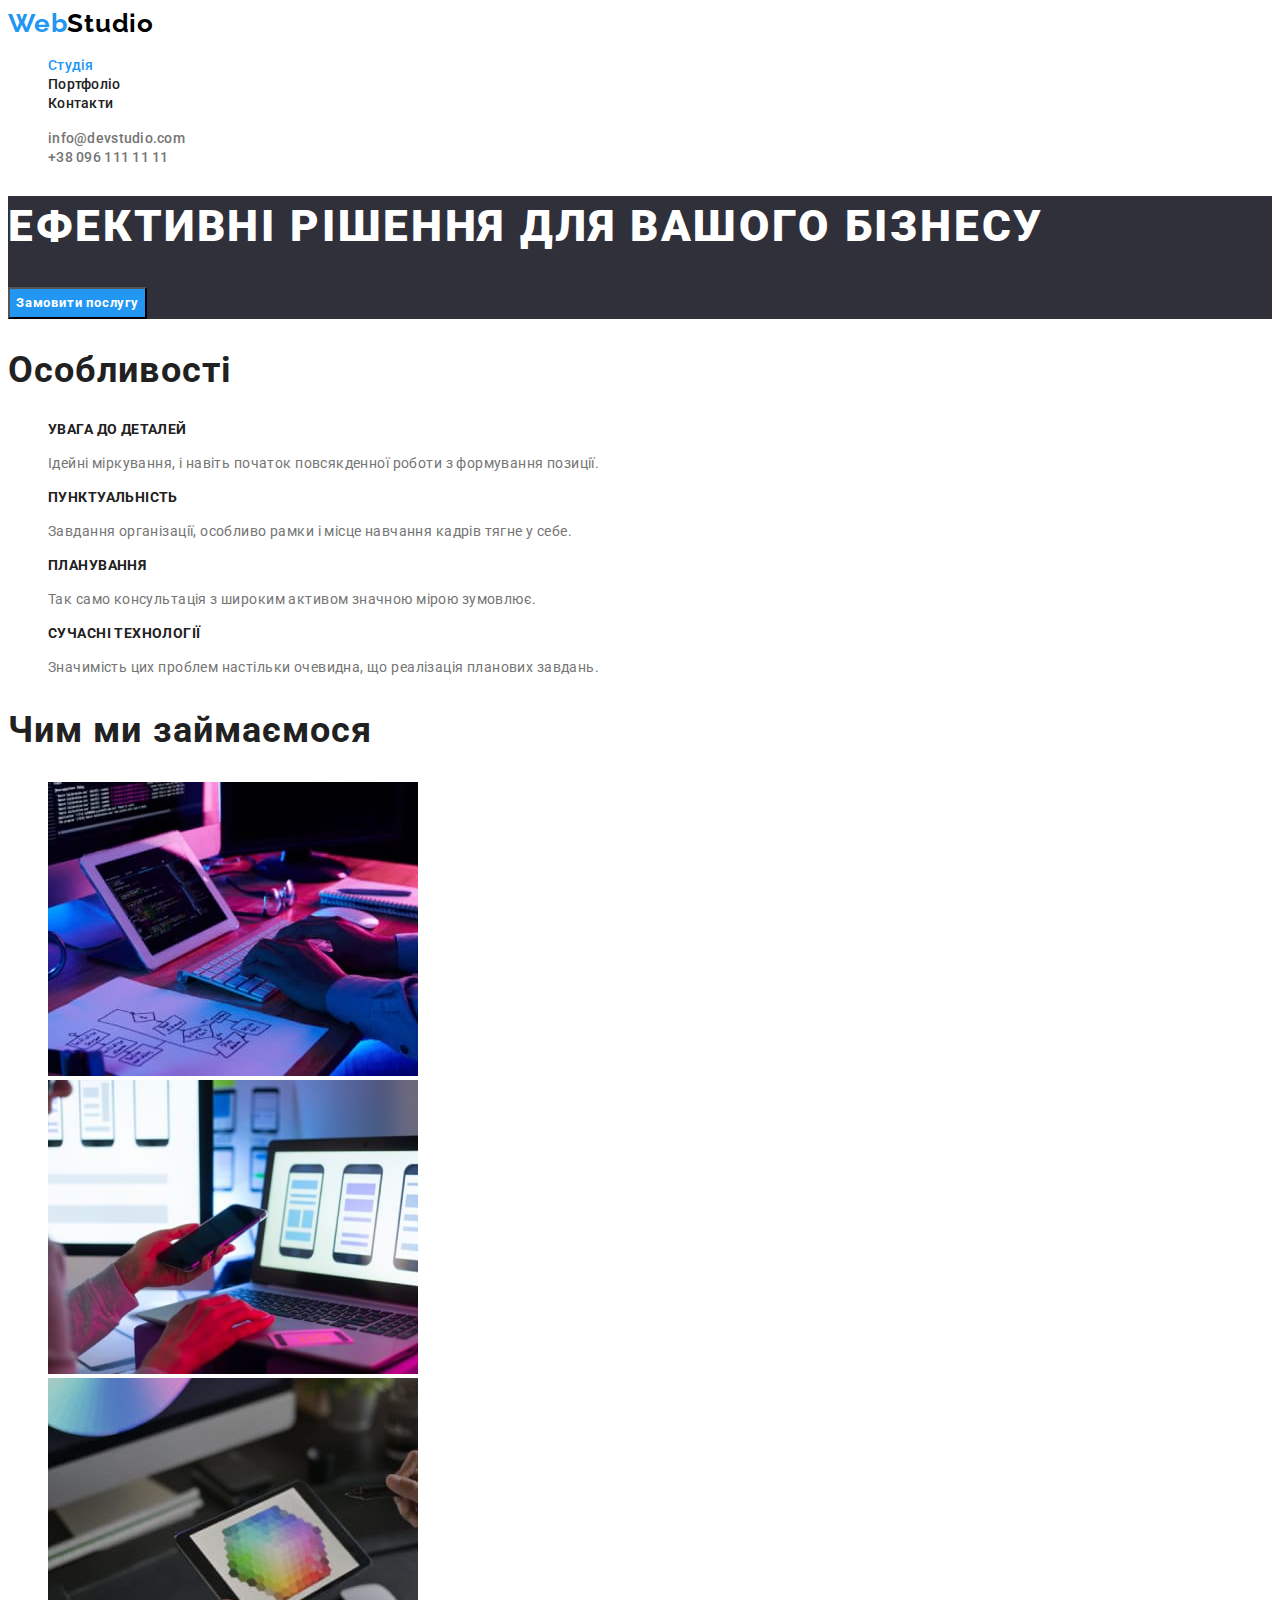
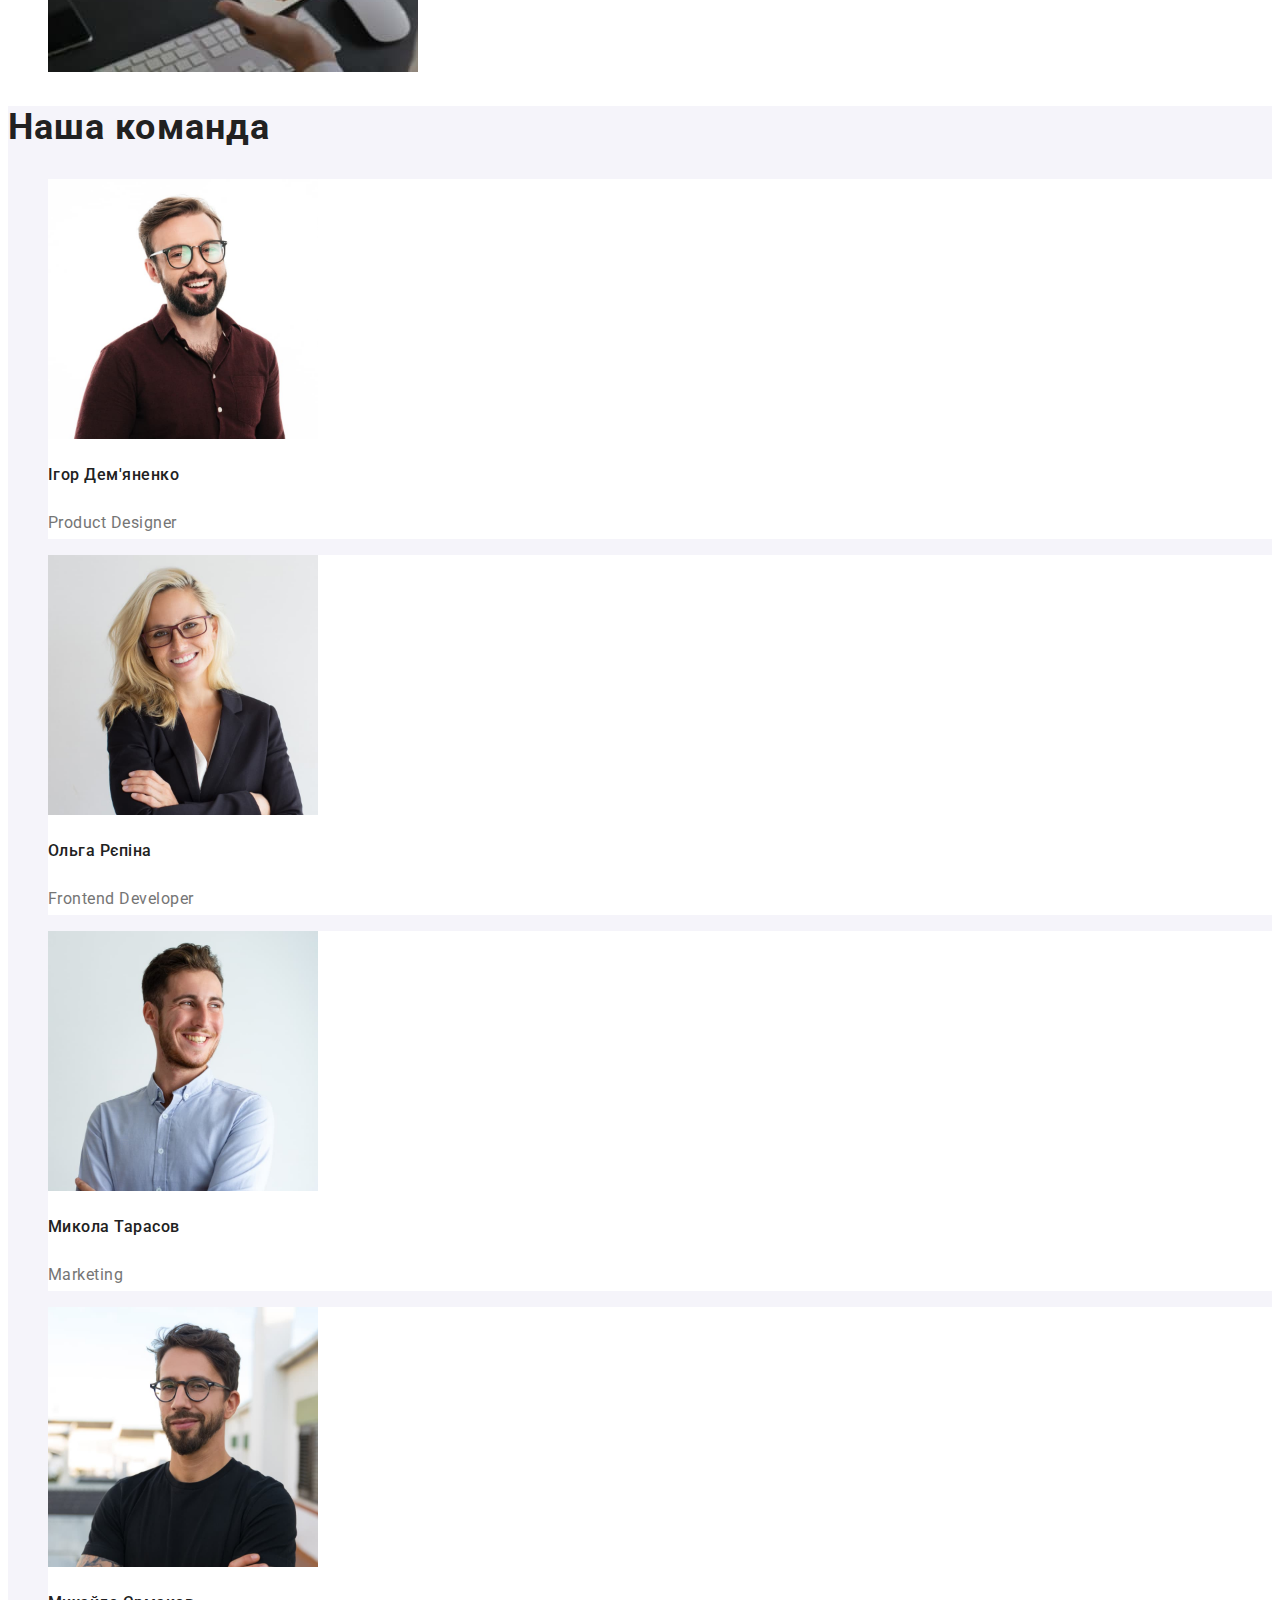
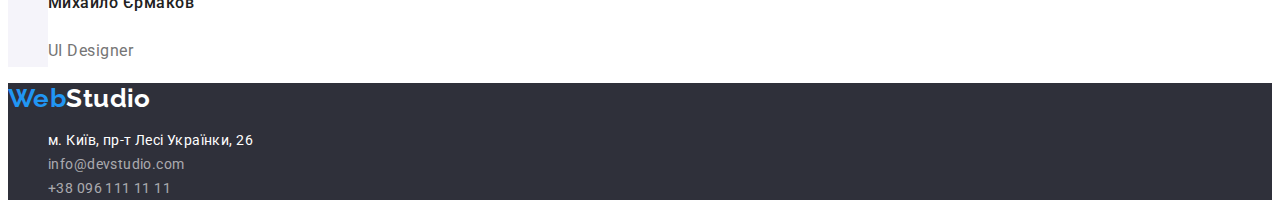
==== index.html @ 552418b2 "Initial commit" ====
<!DOCTYPE html>
<html lang="uk">
  <head>
    <meta charset="UTF-8" />
    <meta http-equiv="X-UA-Compatible" content="IE=edge" />
    <meta name="viewport" content="width=device-width, initial-scale=1.0" />
    <title>WebStudio</title>
    <link rel="stylesheet" href="./ccs/style.css" />
    <link rel="preconnect" href="https://fonts.googleapis.com" />
    <link rel="preconnect" href="https://fonts.gstatic.com" crossorigin />
    <link
      href="https://fonts.googleapis.com/css2?family=Raleway:wght@700&family=Roboto:wght@400;500;700;900&display=swap"
      rel="stylesheet"
    />
  </head>
  <body>
    <header>
      <!--Хедер-->
      <section>
        <a class="header-logo" href="./index.html"
          ><span class="logo">Web</span>Studio</a
        >
        <nav>
          <ul class="list">
            <li>
              <a class="header-nav-link current" href="./index.html">Студія</a>
            </li>
            <li>
              <a class="header-nav-link" href="./portfolio.html">Портфоліо</a>
            </li>
            <li><a class="header-nav-link" href="">Контакти</a></li>
          </ul>
        </nav>
        <ul class="list">
          <li>
            <a class="header-address" href="mailto:info@devstudio.com"
              >info@devstudio.com</a
            >
          </li>
          <li>
            <a class="header-address" href="tel:+380961111111"
              >+38 096 111 11 11</a
            >
          </li>
        </ul>
      </section>
    </header>
    <main>
      <!--Секція Герой-->
      <section class="hero">
        <h1 class="hero-title">Ефективні рішення для вашого бізнесу</h1>
        <button class="hero-button" type="button">Замовити послугу</button>
      </section>
      <!--Особливості-->
      <section>
        <h2 class="title-second">Особливості</h2>
        <ul class="list">
          <li>
            <h3 class="feature-title">УВАГА ДО ДЕТАЛЕЙ</h3>
            <p class="feature-disc">
              Ідейні міркування, і навіть початок повсякденної роботи з
              формування позиції.
            </p>
          </li>
          <li>
            <h3 class="feature-title">ПУНКТУАЛЬНІСТЬ</h3>
            <p class="feature-disc">
              Завдання організації, особливо рамки і місце навчання кадрів тягне
              у себе.
            </p>
          </li>
          <li>
            <h3 class="feature-title">ПЛАНУВАННЯ</h3>
            <p class="feature-disc">
              Так само консультація з широким активом значною мірою зумовлює.
            </p>
          </li>
          <li>
            <h3 class="feature-title">СУЧАСНІ ТЕХНОЛОГІЇ</h3>
            <p class="feature-disc">
              Значимість цих проблем настільки очевидна, що реалізація планових
              завдань.
            </p>
          </li>
        </ul>
      </section>
      <!--Чим ми займаємося-->
      <section>
        <h2 class="title-second">Чим ми займаємося</h2>
        <ul class="list">
          <li>
            <img src="./images/img-box-1.jpg" alt="Дизайн" width="370" />
          </li>
          <li>
            <img src="./images/img-box-2.jpg" alt="Створення" width="370" />
          </li>
          <li>
            <img src="./images/img-box-3.jpg" alt="Виробництво" width="370" />
          </li>
        </ul>
      </section>
      <!--Наша команда-->
      <section class="team">
        <h2 class="title-second">Наша команда</h2>
        <ul class="list">
          <li class="team-item">
            <img
              src="./images/team-1.jpg"
              alt="Фото Ігора Дем'яненка Продакшн Дизайнера"
              width="270"
            />
            <h3 class="team-item-title">Ігор Дем'яненко</h3>
            <p class="team-item-disc">Product Designer</p>
          </li>

          <li class="team-item">
            <img
              src="./images/team-2.jpg"
              alt="Фото Ольга Рєпіна Фронтенд Девелопер"
              width="270"
            />
            <h3 class="team-item-title">Ольга Рєпіна</h3>
            <p class="team-item-disc">Frontend Developer</p>
          </li>

          <li class="team-item">
            <img
              src="./images/team-3.jpg"
              alt="Фото Микола Тарасов Маркетинг"
              width="270"
            />
            <h3 class="team-item-title">Микола Тарасов</h3>
            <p class="team-item-disc">Marketing</p>
          </li>

          <li class="team-item">
            <img
              src="./images/team-4.jpg"
              alt="Фото Михайло Єрмаков Дизайнер"
              width="270"
            />
            <h3 class="team-item-title">Михайло Єрмаков</h3>
            <p class="team-item-disc">UI Designer</p>
          </li>
        </ul>
      </section>
    </main>

    <footer class="footer">
      <!--Контакти-->
      <a class="footer-logo" href="./index.html"
        ><span class="logo">Web</span>Studio</a
      >
      <address>
        <ul class="list">
          <li>
            <a
              class="footer-address"
              href="https://www.google.com.ua/maps/place"
              target="_blank"
              rel="noopener noreferrer"
            >
              м. Київ, пр-т Лесі Українки, 26</a
            >
          </li>
          <li>
            <a class="footer-link" href="mailto:info@devstudio.com"
              >info@devstudio.com</a
            >
          </li>
          <li>
            <a class="footer-link" href="tel:+380961111111"
              >+38 096 111 11 11</a
            >
          </li>
        </ul>
      </address>
    </footer>
  </body>
</html>
---- ccs/style.css ----
/* основний білий background: #FFF;
основний чорний background: #2F303A;
вторинний білий background: #F5F4FA; 
акцент фону background: #2196F3;
головний color: #757575;
вторинний color: #212121;
акцент color: #2196F3;
Лого #000000,#2196F3

/* футер #FFF,#FFFFFF99 */
/* стандартні властивості від браузера font-size: 16px;
  font-weight: 400; */

:root {
  --prime-color: #757575;
  --second-color: #212121;
  --accent-color: #2196f3;
  --logo-blackcolor: #000000;
  --logo-whitecolor: #fff;
  --footer-link-color: #fff9;
  --prime-white-background: #fff;
  --second-white-background: #f5f4fa;
  --black-background: #2f303a;
  --accent-background: #2196f3;
}

body {
  background-color: var(--prime-white-background);
  color: var(--prime-color);
  font-family: "Roboto", sans-serif;
}

.list {
  list-style-type: none;
}
/* Хедер */
.header-logo {
  text-decoration: none;
  color: var(--logo-blackcolor);
  font-family: "Raleway", sans-serif;
  font-size: 26px;
  font-weight: 700;
  line-height: 1.2;
  letter-spacing: 0.03em;
}
/*  частина лого WEB */
.logo {
  color: var(--accent-color);
}

.header-nav-link {
  color: var(--second-color);
  text-decoration: none;
  font-size: 14px;
  font-weight: 500;
  line-height: 1.2;
  letter-spacing: 0.02em;
}
.header-nav-link.current {
  color: var(--accent-color);
}
.header-address {
  color: var(--prime-color);
  text-decoration: none;
  font-size: 14px;
  font-weight: 500;
  line-height: 1.2;
  letter-spacing: 0.02em;
}
/* Головна сторинка */
/* Герой */
.hero {
  color: var(--logo-whitecolor);
  background-color: var(--black-background);
}
.hero-title {
  font-size: 44px;
  font-weight: 900;
  line-height: 1.4;
  letter-spacing: 0.06em;
  text-transform: uppercase;
}

.hero-button {
  background-color: var(--accent-background);
  color: inherit;
  cursor: pointer;
  font-family: inherit;
  font-weight: 700;
  line-height: 2;
  letter-spacing: 0.06em;
}
/*  Особливості */
.feature-title {
  color: var(--second-color);
  font-size: 14px;
  font-weight: 700;
  line-height: 1.14;
  letter-spacing: 0.03em;
}
.feature-disc {
  font-size: 14px;
  line-height: 1.7;
  letter-spacing: 0.03em;
}
.title-second {
  color: var(--second-color);
  font-size: 36px;
  font-weight: 700;
  line-height: 1.2;
  letter-spacing: 0.03em;
}
/* Команда */
.team {
  background-color: var(--second-white-background);
}
.team-item {
  background-color: var(--prime-white-background);
}
.team-item-title {
  color: var(--second-color);
  font-size: 16px;
  font-weight: 500;
  line-height: 2;
  letter-spacing: 0.03em;
}
.team-item-disc {
  font-size: 16px;
  line-height: 2;
  letter-spacing: 0.03em;
}
/* Сторинка Портфоліо */
.button {
  background-color: var(--second-white-background);
  color: var(--second-color);
  cursor: pointer;
  font-family: inherit;
  font-weight: 500;
  line-height: 1.6;
  letter-spacing: 0.03em;
}

.button:hover,
.button:focus {
  background-color: var(--accent-background);
  color: var(--logo-whitecolor);
}
.portfolio-link {
  text-decoration: none;
}
.portfolio-title {
  color: var(--second-color);
  font-size: 18px;
  font-weight: 700;
  line-height: 2;
  letter-spacing: 0.06em;
}
.portfolio-disc {
  color: var(--prime-color);
  font-size: 16px;
  line-height: 2;
  letter-spacing: 0.03em;
}
/* Футер */
.footer {
  background-color: var(--black-background);
  font-size: 14px;
  line-height: 1.7;
  letter-spacing: 0.03em;
}
.footer-logo {
  text-decoration: none;
  color: var(--logo-whitecolor);
  font-family: "Raleway", sans-serif;
  font-size: 26px;
  font-weight: 700;
  line-height: 1.2;
}
.footer-address {
  text-decoration: none;
  color: var(--logo-whitecolor);
  font-style: normal;
}

.footer-link {
  color: var(--footer-link-color);
  text-decoration: none;
  font-style: normal;
}
.footer-link:hover,
.footer-link:focus,
.footer-address:hover,
.footer-address:focus,
.header-nav-link:hover,
.header-nav-link:focus,
.header-address:hover,
.header-address:focus {
  color: var(--accent-color);
}
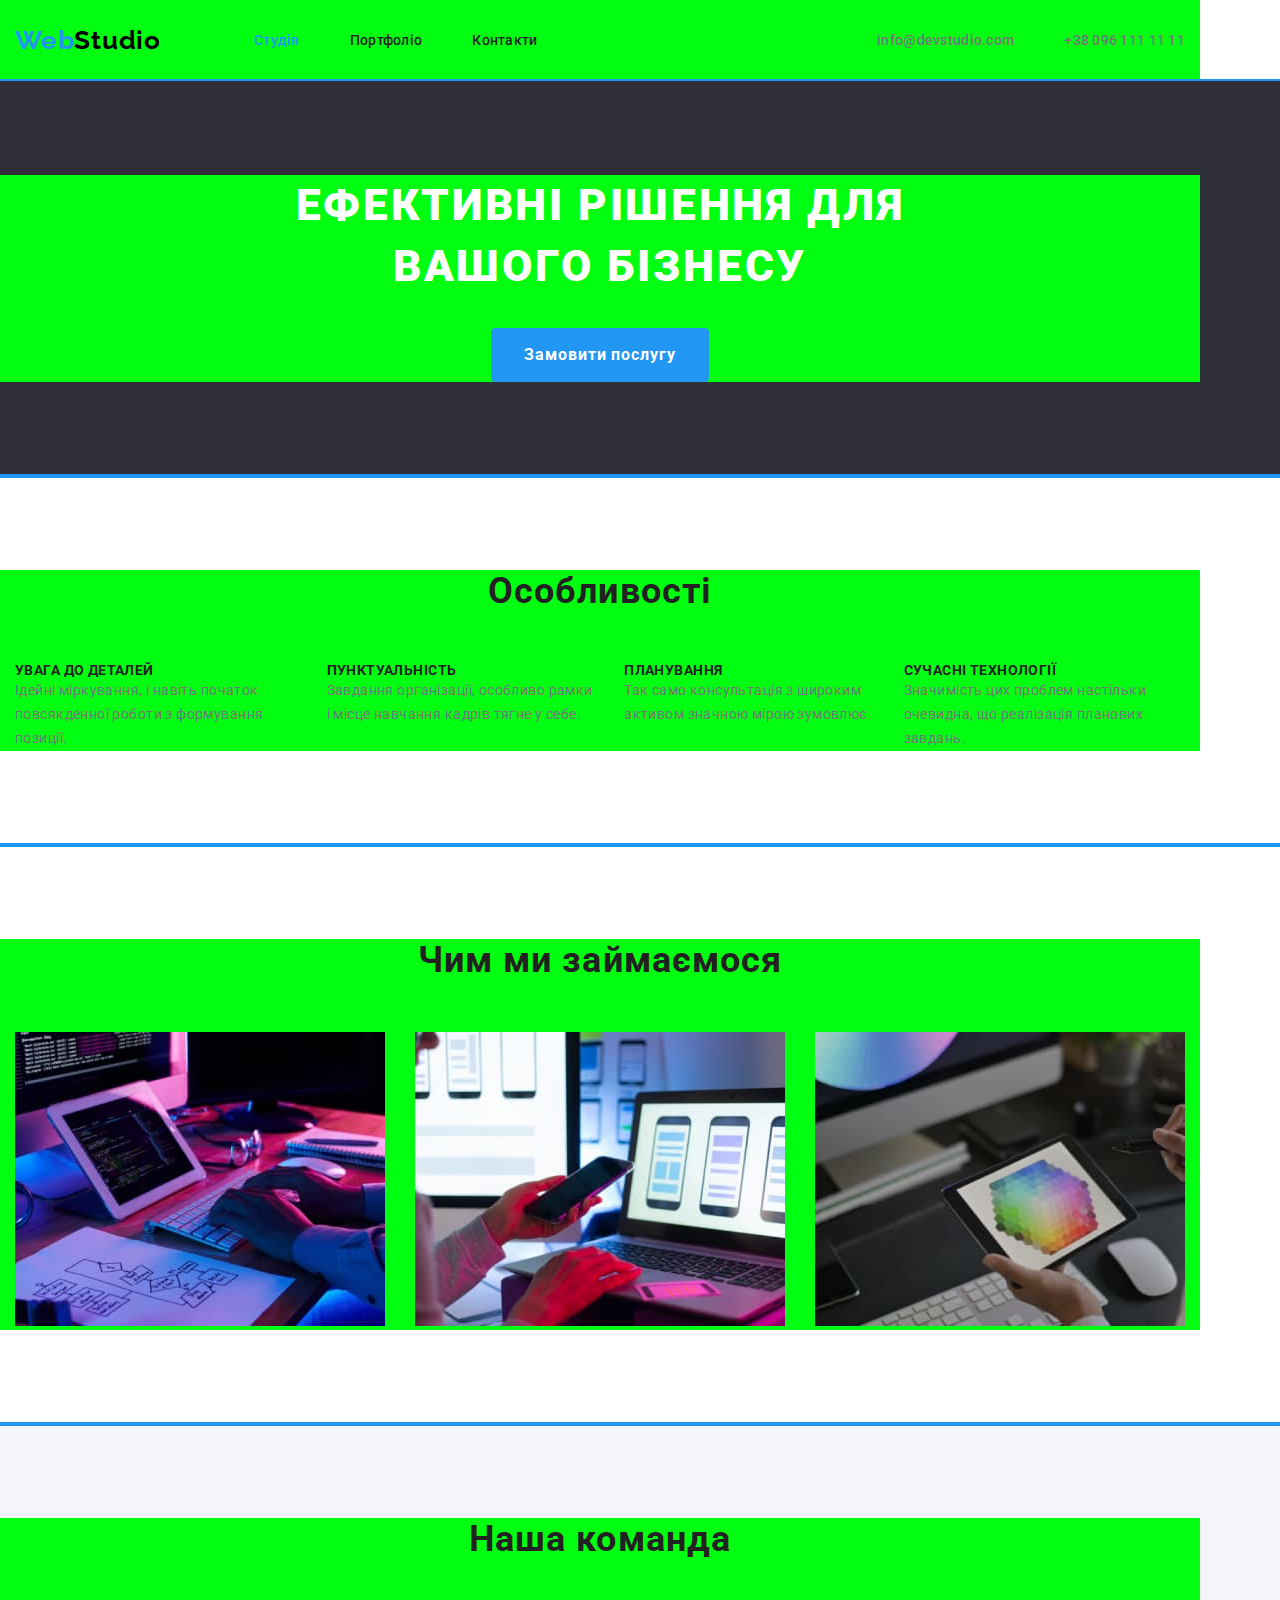
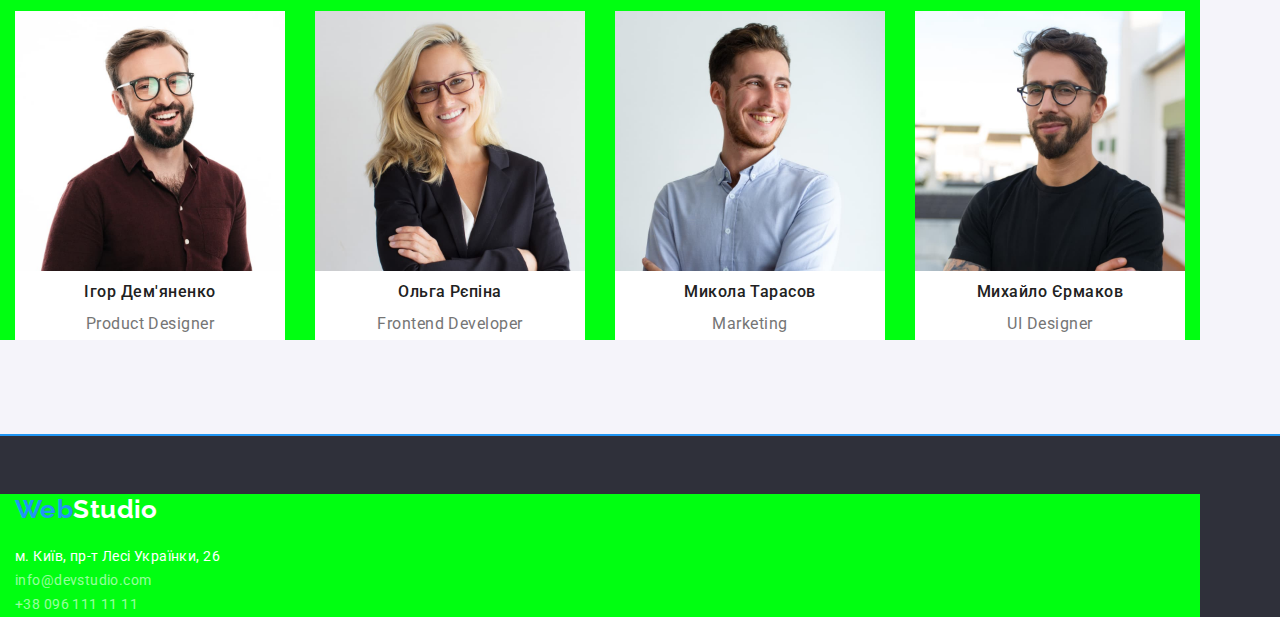
==== commit 3ca8c889: "uppdate css&index flex-box" ====
--- a/index.html
+++ b/index.html
@@ -5,176 +5,197 @@
     <meta http-equiv="X-UA-Compatible" content="IE=edge" />
     <meta name="viewport" content="width=device-width, initial-scale=1.0" />
     <title>WebStudio</title>
-    <link rel="stylesheet" href="./ccs/style.css" />
     <link rel="preconnect" href="https://fonts.googleapis.com" />
     <link rel="preconnect" href="https://fonts.gstatic.com" crossorigin />
     <link
       href="https://fonts.googleapis.com/css2?family=Raleway:wght@700&family=Roboto:wght@400;500;700;900&display=swap"
       rel="stylesheet"
     />
+    <link
+      rel="stylesheet"
+      href="https://cdnjs.cloudflare.com/ajax/libs/modern-normalize/2.0.0/modern-normalize.min.css"
+    />
+    <link rel="stylesheet" href="./ccs/style.css" />
   </head>
   <body>
     <header>
       <!--Хедер-->
-      <section>
+      <!-- <section class="section"> -->
+      <div class="container main-header">
         <a class="header-logo" href="./index.html"
           ><span class="logo">Web</span>Studio</a
         >
-        <nav>
-          <ul class="list">
-            <li>
+        <nav class="site-nav">
+          <ul class="header-nav list">
+            <li class="header-nav-item">
               <a class="header-nav-link current" href="./index.html">Студія</a>
             </li>
-            <li>
+            <li class="header-nav-item">
               <a class="header-nav-link" href="./portfolio.html">Портфоліо</a>
             </li>
-            <li><a class="header-nav-link" href="">Контакти</a></li>
+            <li class="header-na-item">
+              <a class="header-nav-link" href="">Контакти</a>
+            </li>
           </ul>
         </nav>
-        <ul class="list">
-          <li>
-            <a class="header-address" href="mailto:info@devstudio.com"
+
+        <ul class="header-address list">
+          <li class="header-address-item">
+            <a class="header-address-link" href="mailto:info@devstudio.com"
               >info@devstudio.com</a
             >
           </li>
-          <li>
-            <a class="header-address" href="tel:+380961111111"
+          <li class="header-address-item">
+            <a class="header-address-link" href="tel:+380961111111"
               >+38 096 111 11 11</a
             >
           </li>
         </ul>
-      </section>
+      </div>
+      <!-- </section> -->
     </header>
     <main>
       <!--Секція Герой-->
-      <section class="hero">
-        <h1 class="hero-title">Ефективні рішення для вашого бізнесу</h1>
-        <button class="hero-button" type="button">Замовити послугу</button>
+      <section class="section hero">
+        <div class="container">
+          <h1 class="hero-title">Ефективні рішення для вашого бізнесу</h1>
+          <button class="hero-button" type="button">Замовити послугу</button>
+        </div>
       </section>
       <!--Особливості-->
-      <section>
-        <h2 class="title-second">Особливості</h2>
-        <ul class="list">
-          <li>
-            <h3 class="feature-title">УВАГА ДО ДЕТАЛЕЙ</h3>
-            <p class="feature-disc">
-              Ідейні міркування, і навіть початок повсякденної роботи з
-              формування позиції.
-            </p>
-          </li>
-          <li>
-            <h3 class="feature-title">ПУНКТУАЛЬНІСТЬ</h3>
-            <p class="feature-disc">
-              Завдання організації, особливо рамки і місце навчання кадрів тягне
-              у себе.
-            </p>
-          </li>
-          <li>
-            <h3 class="feature-title">ПЛАНУВАННЯ</h3>
-            <p class="feature-disc">
-              Так само консультація з широким активом значною мірою зумовлює.
-            </p>
-          </li>
-          <li>
-            <h3 class="feature-title">СУЧАСНІ ТЕХНОЛОГІЇ</h3>
-            <p class="feature-disc">
-              Значимість цих проблем настільки очевидна, що реалізація планових
-              завдань.
-            </p>
-          </li>
-        </ul>
+      <section class="section">
+        <div class="container">
+          <h2 class="title-second">Особливості</h2>
+          <ul class="feature list">
+            <li class="feature-item">
+              <h3 class="feature-title">УВАГА ДО ДЕТАЛЕЙ</h3>
+              <p class="feature-disc">
+                Ідейні міркування, і навіть початок повсякденної роботи з
+                формування позиції.
+              </p>
+            </li>
+            <li class="feature-item">
+              <h3 class="feature-title">ПУНКТУАЛЬНІСТЬ</h3>
+              <p class="feature-disc">
+                Завдання організації, особливо рамки і місце навчання кадрів
+                тягне у себе.
+              </p>
+            </li>
+            <li class="feature-item">
+              <h3 class="feature-title">ПЛАНУВАННЯ</h3>
+              <p class="feature-disc">
+                Так само консультація з широким активом значною мірою зумовлює.
+              </p>
+            </li>
+            <li class="feature-item">
+              <h3 class="feature-title">СУЧАСНІ ТЕХНОЛОГІЇ</h3>
+              <p class="feature-disc">
+                Значимість цих проблем настільки очевидна, що реалізація
+                планових завдань.
+              </p>
+            </li>
+          </ul>
+        </div>
       </section>
       <!--Чим ми займаємося-->
-      <section>
-        <h2 class="title-second">Чим ми займаємося</h2>
-        <ul class="list">
-          <li>
-            <img src="./images/img-box-1.jpg" alt="Дизайн" width="370" />
-          </li>
-          <li>
-            <img src="./images/img-box-2.jpg" alt="Створення" width="370" />
-          </li>
-          <li>
-            <img src="./images/img-box-3.jpg" alt="Виробництво" width="370" />
-          </li>
-        </ul>
+      <section class="section">
+        <div class="container">
+          <h2 class="title-second">Чим ми займаємося</h2>
+          <ul class="directions list">
+            <li class="directions-item">
+              <img src="./images/img-box-1.jpg" alt="Дизайн" width="370" />
+            </li>
+            <li class="directions-item">
+              <img src="./images/img-box-2.jpg" alt="Створення" width="370" />
+            </li>
+            <li class="directions-item">
+              <img src="./images/img-box-3.jpg" alt="Виробництво" width="370" />
+            </li>
+          </ul>
+        </div>
       </section>
       <!--Наша команда-->
-      <section class="team">
-        <h2 class="title-second">Наша команда</h2>
-        <ul class="list">
-          <li class="team-item">
-            <img
-              src="./images/team-1.jpg"
-              alt="Фото Ігора Дем'яненка Продакшн Дизайнера"
-              width="270"
-            />
-            <h3 class="team-item-title">Ігор Дем'яненко</h3>
-            <p class="team-item-disc">Product Designer</p>
-          </li>
-
-          <li class="team-item">
-            <img
-              src="./images/team-2.jpg"
-              alt="Фото Ольга Рєпіна Фронтенд Девелопер"
-              width="270"
-            />
-            <h3 class="team-item-title">Ольга Рєпіна</h3>
-            <p class="team-item-disc">Frontend Developer</p>
-          </li>
-
-          <li class="team-item">
-            <img
-              src="./images/team-3.jpg"
-              alt="Фото Микола Тарасов Маркетинг"
-              width="270"
-            />
-            <h3 class="team-item-title">Микола Тарасов</h3>
-            <p class="team-item-disc">Marketing</p>
-          </li>
-
-          <li class="team-item">
-            <img
-              src="./images/team-4.jpg"
-              alt="Фото Михайло Єрмаков Дизайнер"
-              width="270"
-            />
-            <h3 class="team-item-title">Михайло Єрмаков</h3>
-            <p class="team-item-disc">UI Designer</p>
-          </li>
-        </ul>
+      <section class="section team">
+        <div class="container">
+          <h2 class="title-second">Наша команда</h2>
+          <ul class="team list">
+            <li class="team-item">
+              <img
+                src="./images/team-1.jpg"
+                alt="Фото Ігора Дем'яненка Продакшн Дизайнера"
+                width="270"
+              />
+              <h3 class="team-item-title">Ігор Дем'яненко</h3>
+              <p class="team-item-disc">Product Designer</p>
+            </li>
+
+            <li class="team-item">
+              <img
+                src="./images/team-2.jpg"
+                alt="Фото Ольга Рєпіна Фронтенд Девелопер"
+                width="270"
+              />
+              <h3 class="team-item-title">Ольга Рєпіна</h3>
+              <p class="team-item-disc">Frontend Developer</p>
+            </li>
+
+            <li class="team-item">
+              <img
+                src="./images/team-3.jpg"
+                alt="Фото Микола Тарасов Маркетинг"
+                width="270"
+              />
+              <h3 class="team-item-title">Микола Тарасов</h3>
+              <p class="team-item-disc">Marketing</p>
+            </li>
+
+            <li class="team-item">
+              <img
+                src="./images/team-4.jpg"
+                alt="Фото Михайло Єрмаков Дизайнер"
+                width="270"
+              />
+              <h3 class="team-item-title">Михайло Єрмаков</h3>
+              <p class="team-item-disc">UI Designer</p>
+            </li>
+          </ul>
+        </div>
       </section>
     </main>
 
     <footer class="footer">
       <!--Контакти-->
-      <a class="footer-logo" href="./index.html"
-        ><span class="logo">Web</span>Studio</a
-      >
-      <address>
-        <ul class="list">
-          <li>
-            <a
-              class="footer-address"
-              href="https://www.google.com.ua/maps/place"
-              target="_blank"
-              rel="noopener noreferrer"
-            >
-              м. Київ, пр-т Лесі Українки, 26</a
-            >
-          </li>
-          <li>
-            <a class="footer-link" href="mailto:info@devstudio.com"
-              >info@devstudio.com</a
-            >
-          </li>
-          <li>
-            <a class="footer-link" href="tel:+380961111111"
-              >+38 096 111 11 11</a
-            >
-          </li>
-        </ul>
-      </address>
+      <!-- <section class="section"> -->
+      <div class="container">
+        <a class="footer-logo" href="./index.html"
+          ><span class="logo">Web</span>Studio</a
+        >
+        <address>
+          <ul class="footer-all list">
+            <li>
+              <a
+                class="footer-address"
+                href="https://www.google.com.ua/maps/place"
+                target="_blank"
+                rel="noopener noreferrer"
+              >
+                м. Київ, пр-т Лесі Українки, 26</a
+              >
+            </li>
+            <li>
+              <a class="footer-link" href="mailto:info@devstudio.com"
+                >info@devstudio.com</a
+              >
+            </li>
+            <li>
+              <a class="footer-link" href="tel:+380961111111"
+                >+38 096 111 11 11</a
+              >
+            </li>
+          </ul>
+        </address>
+      </div>
+      <!-- </section> -->
     </footer>
   </body>
 </html>
--- a/ccs/style.css
+++ b/ccs/style.css
@@ -1,16 +1,3 @@
-/* основний білий background: #FFF;
-основний чорний background: #2F303A;
-вторинний білий background: #F5F4FA; 
-акцент фону background: #2196F3;
-головний color: #757575;
-вторинний color: #212121;
-акцент color: #2196F3;
-Лого #000000,#2196F3
-
-/* футер #FFF,#FFFFFF99 */
-/* стандартні властивості від браузера font-size: 16px;
-  font-weight: 400; */
-
 :root {
   --prime-color: #757575;
   --second-color: #212121;
@@ -33,7 +20,43 @@
 .list {
   list-style-type: none;
 }
+h1,
+h2,
+h3,
+h4,
+h5,
+h6,
+ul,
+li,
+p {
+  margin-top: 0;
+  margin-bottom: 0;
+  margin-left: 0;
+  margin-right: 0;
+  padding: 0;
+}
+
+.container {
+  width: 1200px;
+  padding-left: 15px;
+  padding-right: 15px;
+  background-color: rgb(0, 255, 17);
+}
+.section {
+  padding-top: 94px;
+  padding-bottom: 94px;
+
+  outline: 2px solid #2196f3;
+}
+
 /* Хедер */
+.main-header {
+  display: flex;
+  align-items: center;
+}
+.header {
+  display: flex;
+}
 .header-logo {
   text-decoration: none;
   color: var(--logo-blackcolor);
@@ -48,8 +71,22 @@
   color: var(--accent-color);
 }
 
+.site-nav {
+  margin-left: 93px;
+}
+.header-nav {
+  display: flex;
+}
+.header-nav-item:not(:last-child) {
+  margin-right: 50px;
+}
 .header-nav-link {
-  color: var(--second-color);
+  display: block;
+  padding-top: 32px;
+  padding-bottom: 32px;
+
+  color: var(--second-color);
+
   text-decoration: none;
   font-size: 14px;
   font-weight: 500;
@@ -60,20 +97,38 @@
   color: var(--accent-color);
 }
 .header-address {
+  display: flex;
+  margin-left: auto;
+}
+.header-address-item:not(:last-child) {
+  margin-right: 50px;
+}
+.header-address-link {
   color: var(--prime-color);
+
   text-decoration: none;
   font-size: 14px;
   font-weight: 500;
   line-height: 1.2;
   letter-spacing: 0.02em;
 }
+
 /* Головна сторинка */
 /* Герой */
+/* .section */
 .hero {
   color: var(--logo-whitecolor);
   background-color: var(--black-background);
-}
+  text-align: center;
+}
+
 .hero-title {
+  display: block;
+  max-width: 696px;
+  margin-right: auto;
+  margin-left: auto;
+  margin-bottom: 30px;
+
   font-size: 44px;
   font-weight: 900;
   line-height: 1.4;
@@ -82,6 +137,13 @@
 }
 
 .hero-button {
+  display: inline-block;
+
+  min-width: 216px;
+  padding: 10px 32px;
+  border-radius: 4px;
+  border: 1px solid var(--accent-background);
+
   background-color: var(--accent-background);
   color: inherit;
   cursor: pointer;
@@ -89,8 +151,17 @@
   font-weight: 700;
   line-height: 2;
   letter-spacing: 0.06em;
+  text-align: center;
 }
 /*  Особливості */
+.feature {
+  display: flex;
+}
+
+.feature-item:not(:last-child) {
+  margin-right: 30px;
+}
+
 .feature-title {
   color: var(--second-color);
   font-size: 14px;
@@ -104,30 +175,52 @@
   letter-spacing: 0.03em;
 }
 .title-second {
+  margin-bottom: 50px;
+
   color: var(--second-color);
   font-size: 36px;
   font-weight: 700;
   line-height: 1.2;
   letter-spacing: 0.03em;
-}
+  text-align: center;
+}
+/* Чим ми займаємось */
+.directions {
+  display: flex;
+}
+.directions-item:not(:last-child) {
+  margin-right: 30px;
+}
+.directions-item {
+  display: block;
+}
+
 /* Команда */
+.section.team {
+  background-color: var(--second-white-background);
+}
 .team {
-  background-color: var(--second-white-background);
+  display: flex;
 }
 .team-item {
   background-color: var(--prime-white-background);
 }
+.team-item:not(:last-child) {
+  margin-right: 30px;
+}
 .team-item-title {
   color: var(--second-color);
   font-size: 16px;
   font-weight: 500;
   line-height: 2;
   letter-spacing: 0.03em;
+  text-align: center;
 }
 .team-item-disc {
   font-size: 16px;
   line-height: 2;
   letter-spacing: 0.03em;
+  text-align: center;
 }
 /* Сторинка Портфоліо */
 .button {
@@ -138,6 +231,9 @@
   font-weight: 500;
   line-height: 1.6;
   letter-spacing: 0.03em;
+
+  border-radius: 4px;
+  border: 1px solid transparent;
 }
 
 .button:hover,
@@ -163,18 +259,24 @@
 }
 /* Футер */
 .footer {
+  padding-top: 60px;
+  padding-right: 60px;
   background-color: var(--black-background);
   font-size: 14px;
   line-height: 1.7;
   letter-spacing: 0.03em;
 }
 .footer-logo {
+  /* margin-bottom: 20px; */
   text-decoration: none;
   color: var(--logo-whitecolor);
   font-family: "Raleway", sans-serif;
   font-size: 26px;
   font-weight: 700;
   line-height: 1.2;
+}
+.footer-all {
+  margin-top: 20px;
 }
 .footer-address {
   text-decoration: none;
@@ -197,3 +299,16 @@
 .header-address:focus {
   color: var(--accent-color);
 }
+
+/* основний білий background: #FFF;
+основний чорний background: #2F303A;
+вторинний білий background: #F5F4FA; 
+акцент фону background: #2196F3;
+головний color: #757575;
+вторинний color: #212121;
+акцент color: #2196F3;
+Лого #000000,#2196F3
+
+/* футер #FFF,#FFFFFF99 */
+/* стандартні властивості від браузера font-size: 16px;
+  font-weight: 400; */
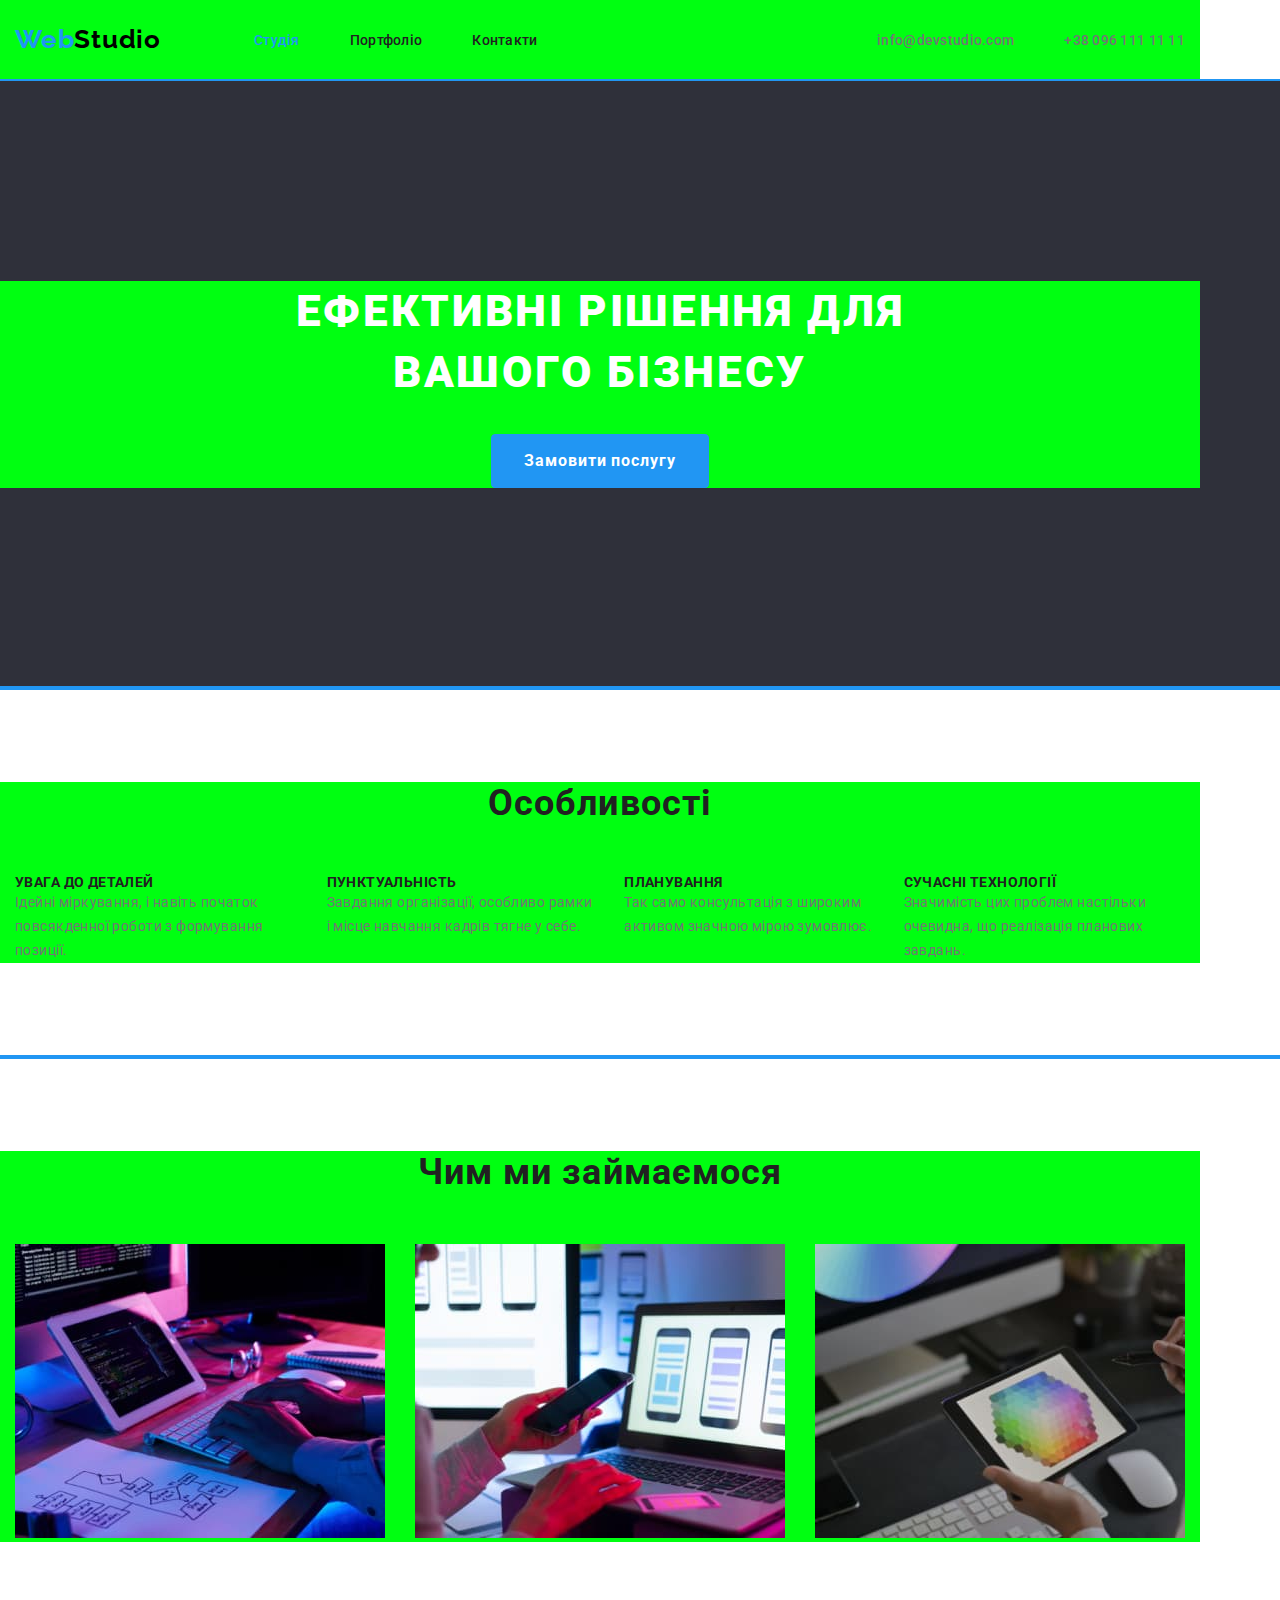
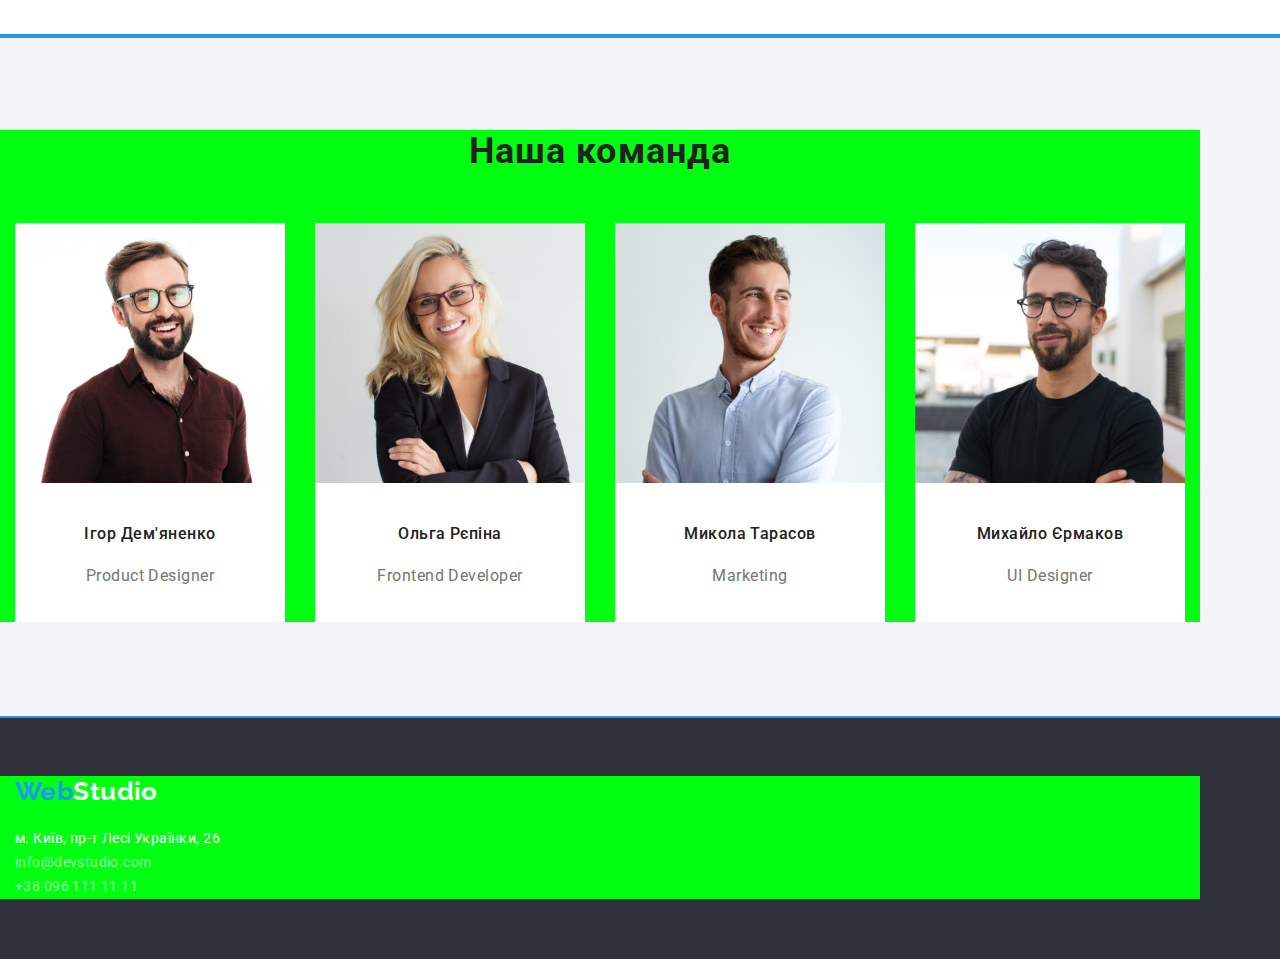
==== commit d2579a52: "uppdate CSS Index Portfglio" ====
--- a/index.html
+++ b/index.html
@@ -33,7 +33,7 @@
             <li class="header-nav-item">
               <a class="header-nav-link" href="./portfolio.html">Портфоліо</a>
             </li>
-            <li class="header-na-item">
+            <li class="header-nav-item">
               <a class="header-nav-link" href="">Контакти</a>
             </li>
           </ul>
@@ -165,7 +165,6 @@
 
     <footer class="footer">
       <!--Контакти-->
-      <!-- <section class="section"> -->
       <div class="container">
         <a class="footer-logo" href="./index.html"
           ><span class="logo">Web</span>Studio</a
@@ -195,7 +194,6 @@
           </ul>
         </address>
       </div>
-      <!-- </section> -->
     </footer>
   </body>
 </html>
--- a/ccs/style.css
+++ b/ccs/style.css
@@ -58,6 +58,8 @@
   display: flex;
 }
 .header-logo {
+  padding-top: 24px;
+  padding-bottom: 25px;
   text-decoration: none;
   color: var(--logo-blackcolor);
   font-family: "Raleway", sans-serif;
@@ -120,6 +122,8 @@
   color: var(--logo-whitecolor);
   background-color: var(--black-background);
   text-align: center;
+  padding-top: 200px;
+  padding-bottom: 200px;
 }
 
 .hero-title {
@@ -153,6 +157,7 @@
   letter-spacing: 0.06em;
   text-align: center;
 }
+
 /*  Особливості */
 .feature {
   display: flex;
@@ -199,6 +204,7 @@
 .section.team {
   background-color: var(--second-white-background);
 }
+
 .team {
   display: flex;
 }
@@ -209,6 +215,7 @@
   margin-right: 30px;
 }
 .team-item-title {
+  margin-top: 30px;
   color: var(--second-color);
   font-size: 16px;
   font-weight: 500;
@@ -217,12 +224,18 @@
   text-align: center;
 }
 .team-item-disc {
+  margin-top: 10px;
+  margin-bottom: 30px;
   font-size: 16px;
   line-height: 2;
   letter-spacing: 0.03em;
   text-align: center;
 }
 /* Сторинка Портфоліо */
+.filter {
+  display: flex;
+}
+
 .button {
   background-color: var(--second-white-background);
   color: var(--second-color);
@@ -260,7 +273,7 @@
 /* Футер */
 .footer {
   padding-top: 60px;
-  padding-right: 60px;
+  padding-bottom: 60px;
   background-color: var(--black-background);
   font-size: 14px;
   line-height: 1.7;
@@ -278,6 +291,7 @@
 .footer-all {
   margin-top: 20px;
 }
+
 .footer-address {
   text-decoration: none;
   color: var(--logo-whitecolor);
@@ -285,6 +299,7 @@
 }
 
 .footer-link {
+  margin-top: 9px;
   color: var(--footer-link-color);
   text-decoration: none;
   font-style: normal;
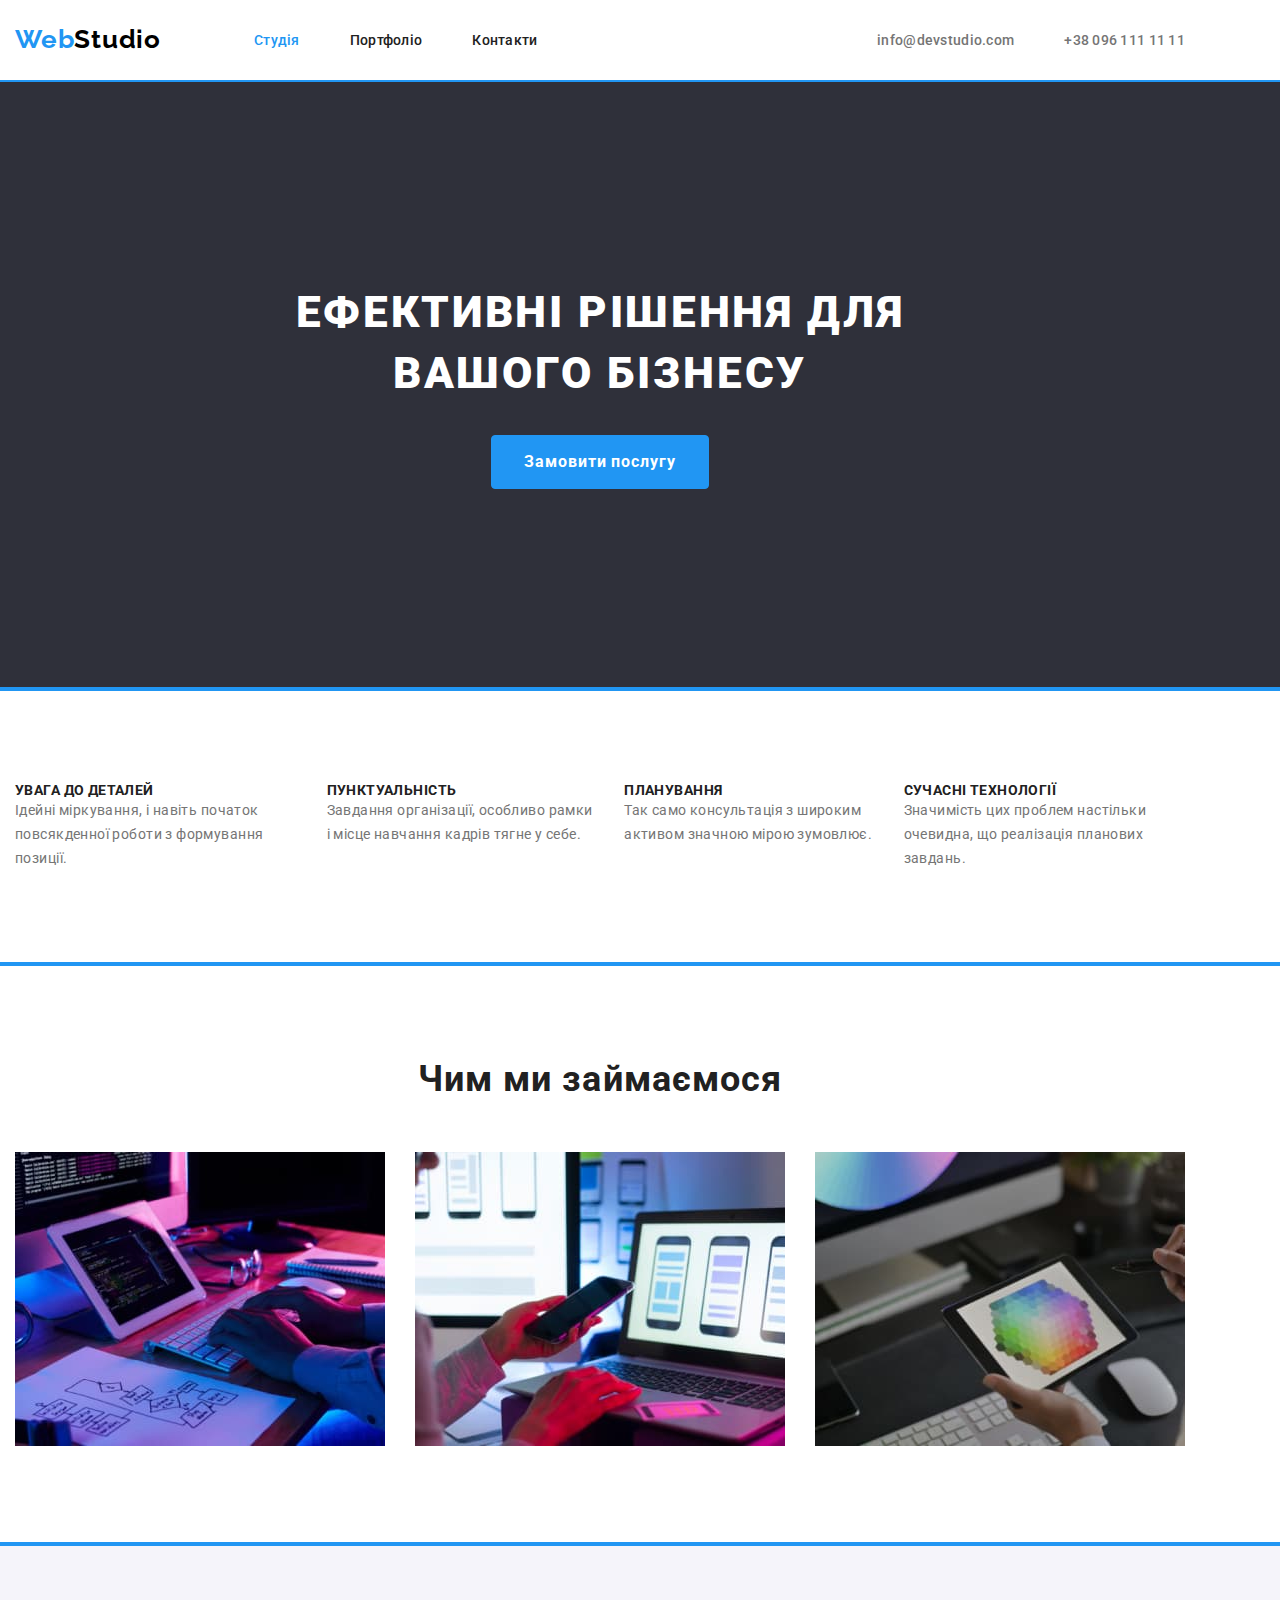
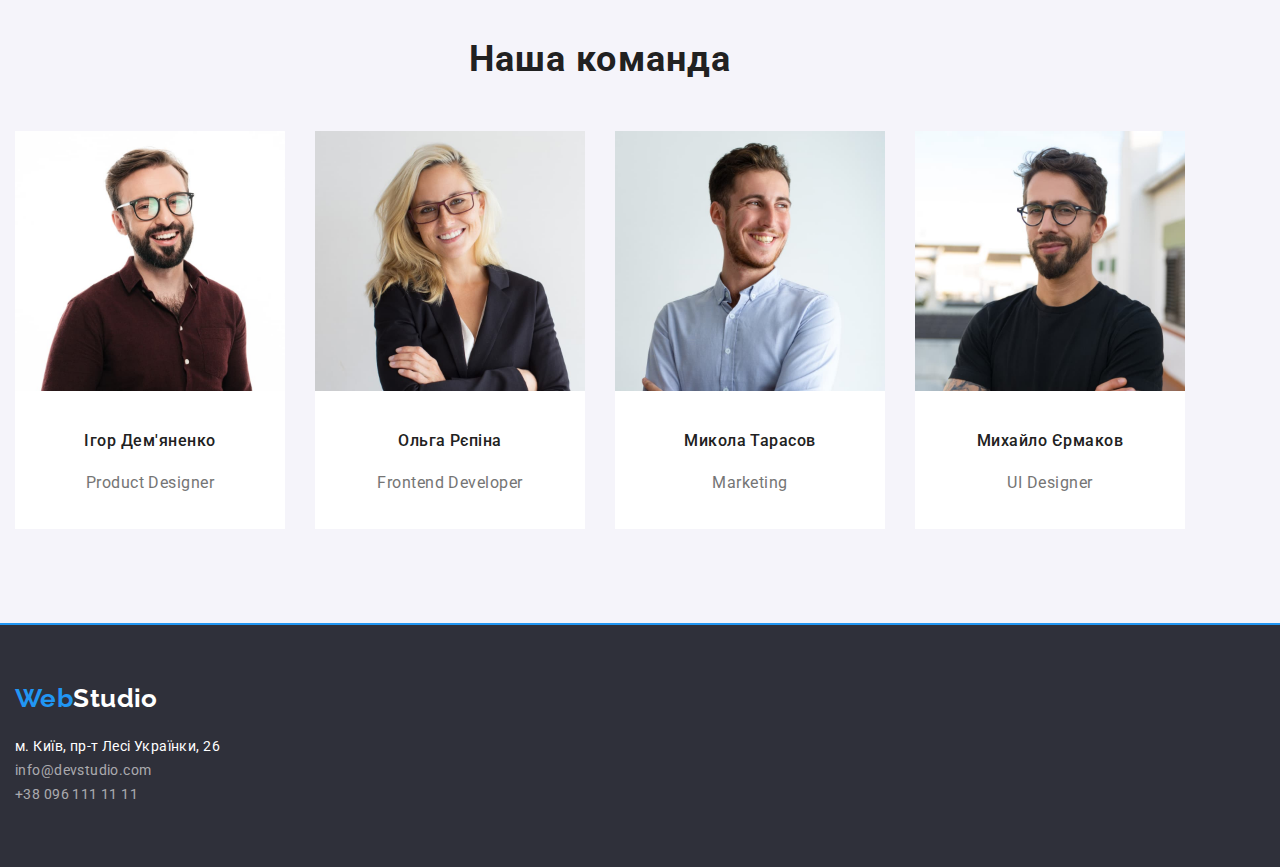
==== commit 8856d870: "update CSS, delete sections background" ====
--- a/index.html
+++ b/index.html
@@ -65,7 +65,7 @@
       <!--Особливості-->
       <section class="section">
         <div class="container">
-          <h2 class="title-second">Особливості</h2>
+          <!-- <h2 class="title-second">Особливості</h2> -->
           <ul class="feature list">
             <li class="feature-item">
               <h3 class="feature-title">УВАГА ДО ДЕТАЛЕЙ</h3>
--- a/ccs/style.css
+++ b/ccs/style.css
@@ -20,6 +20,7 @@
 .list {
   list-style-type: none;
 }
+
 h1,
 h2,
 h3,
@@ -40,8 +41,9 @@
   width: 1200px;
   padding-left: 15px;
   padding-right: 15px;
-  background-color: rgb(0, 255, 17);
-}
+  /* background-color: rgb(0, 255, 17); */
+}
+
 .section {
   padding-top: 94px;
   padding-bottom: 94px;
@@ -53,10 +55,13 @@
 .main-header {
   display: flex;
   align-items: center;
-}
+  border-bottom: 1px solid #ececec;
+}
+
 .header {
   display: flex;
 }
+
 .header-logo {
   padding-top: 24px;
   padding-bottom: 25px;
@@ -68,6 +73,7 @@
   line-height: 1.2;
   letter-spacing: 0.03em;
 }
+
 /*  частина лого WEB */
 .logo {
   color: var(--accent-color);
@@ -76,12 +82,15 @@
 .site-nav {
   margin-left: 93px;
 }
+
 .header-nav {
   display: flex;
 }
+
 .header-nav-item:not(:last-child) {
   margin-right: 50px;
 }
+
 .header-nav-link {
   display: block;
   padding-top: 32px;
@@ -95,16 +104,20 @@
   line-height: 1.2;
   letter-spacing: 0.02em;
 }
+
 .header-nav-link.current {
   color: var(--accent-color);
 }
+
 .header-address {
   display: flex;
   margin-left: auto;
 }
+
 .header-address-item:not(:last-child) {
   margin-right: 50px;
 }
+
 .header-address-link {
   color: var(--prime-color);
 
@@ -174,11 +187,13 @@
   line-height: 1.14;
   letter-spacing: 0.03em;
 }
+
 .feature-disc {
   font-size: 14px;
   line-height: 1.7;
   letter-spacing: 0.03em;
 }
+
 .title-second {
   margin-bottom: 50px;
 
@@ -189,13 +204,16 @@
   letter-spacing: 0.03em;
   text-align: center;
 }
+
 /* Чим ми займаємось */
 .directions {
   display: flex;
 }
+
 .directions-item:not(:last-child) {
   margin-right: 30px;
 }
+
 .directions-item {
   display: block;
 }
@@ -208,12 +226,15 @@
 .team {
   display: flex;
 }
+
 .team-item {
   background-color: var(--prime-white-background);
 }
+
 .team-item:not(:last-child) {
   margin-right: 30px;
 }
+
 .team-item-title {
   margin-top: 30px;
   color: var(--second-color);
@@ -223,6 +244,7 @@
   letter-spacing: 0.03em;
   text-align: center;
 }
+
 .team-item-disc {
   margin-top: 10px;
   margin-bottom: 30px;
@@ -231,9 +253,15 @@
   letter-spacing: 0.03em;
   text-align: center;
 }
+
 /* Сторинка Портфоліо */
 .filter {
   display: flex;
+  justify-content: center;
+}
+
+.filter-item:not(:last-child) {
+  margin-right: 8px;
 }
 
 .button {
@@ -247,6 +275,7 @@
 
   border-radius: 4px;
   border: 1px solid transparent;
+  height: 38px;
 }
 
 .button:hover,
@@ -254,9 +283,31 @@
   background-color: var(--accent-background);
   color: var(--logo-whitecolor);
 }
+
+.portfolio {
+  display: flex;
+  flex-wrap: wrap;
+  padding-top: 50px;
+}
+
+.portfolio-item {
+  width: calc((100%-30px * 2) / 3);
+
+  margin-right: 30px;
+  margin-bottom: 30px;
+}
+
+.portfolio-item:nth-child(3n) {
+  margin-right: 0px;
+}
+.portfolio-item:nth-last-child(-n + 3) {
+  margin-bottom: 0px;
+}
+
 .portfolio-link {
   text-decoration: none;
 }
+
 .portfolio-title {
   color: var(--second-color);
   font-size: 18px;
@@ -264,12 +315,14 @@
   line-height: 2;
   letter-spacing: 0.06em;
 }
+
 .portfolio-disc {
   color: var(--prime-color);
   font-size: 16px;
   line-height: 2;
   letter-spacing: 0.03em;
 }
+
 /* Футер */
 .footer {
   padding-top: 60px;
@@ -279,6 +332,7 @@
   line-height: 1.7;
   letter-spacing: 0.03em;
 }
+
 .footer-logo {
   /* margin-bottom: 20px; */
   text-decoration: none;
@@ -288,6 +342,7 @@
   font-weight: 700;
   line-height: 1.2;
 }
+
 .footer-all {
   margin-top: 20px;
 }
@@ -304,6 +359,7 @@
   text-decoration: none;
   font-style: normal;
 }
+
 .footer-link:hover,
 .footer-link:focus,
 .footer-address:hover,
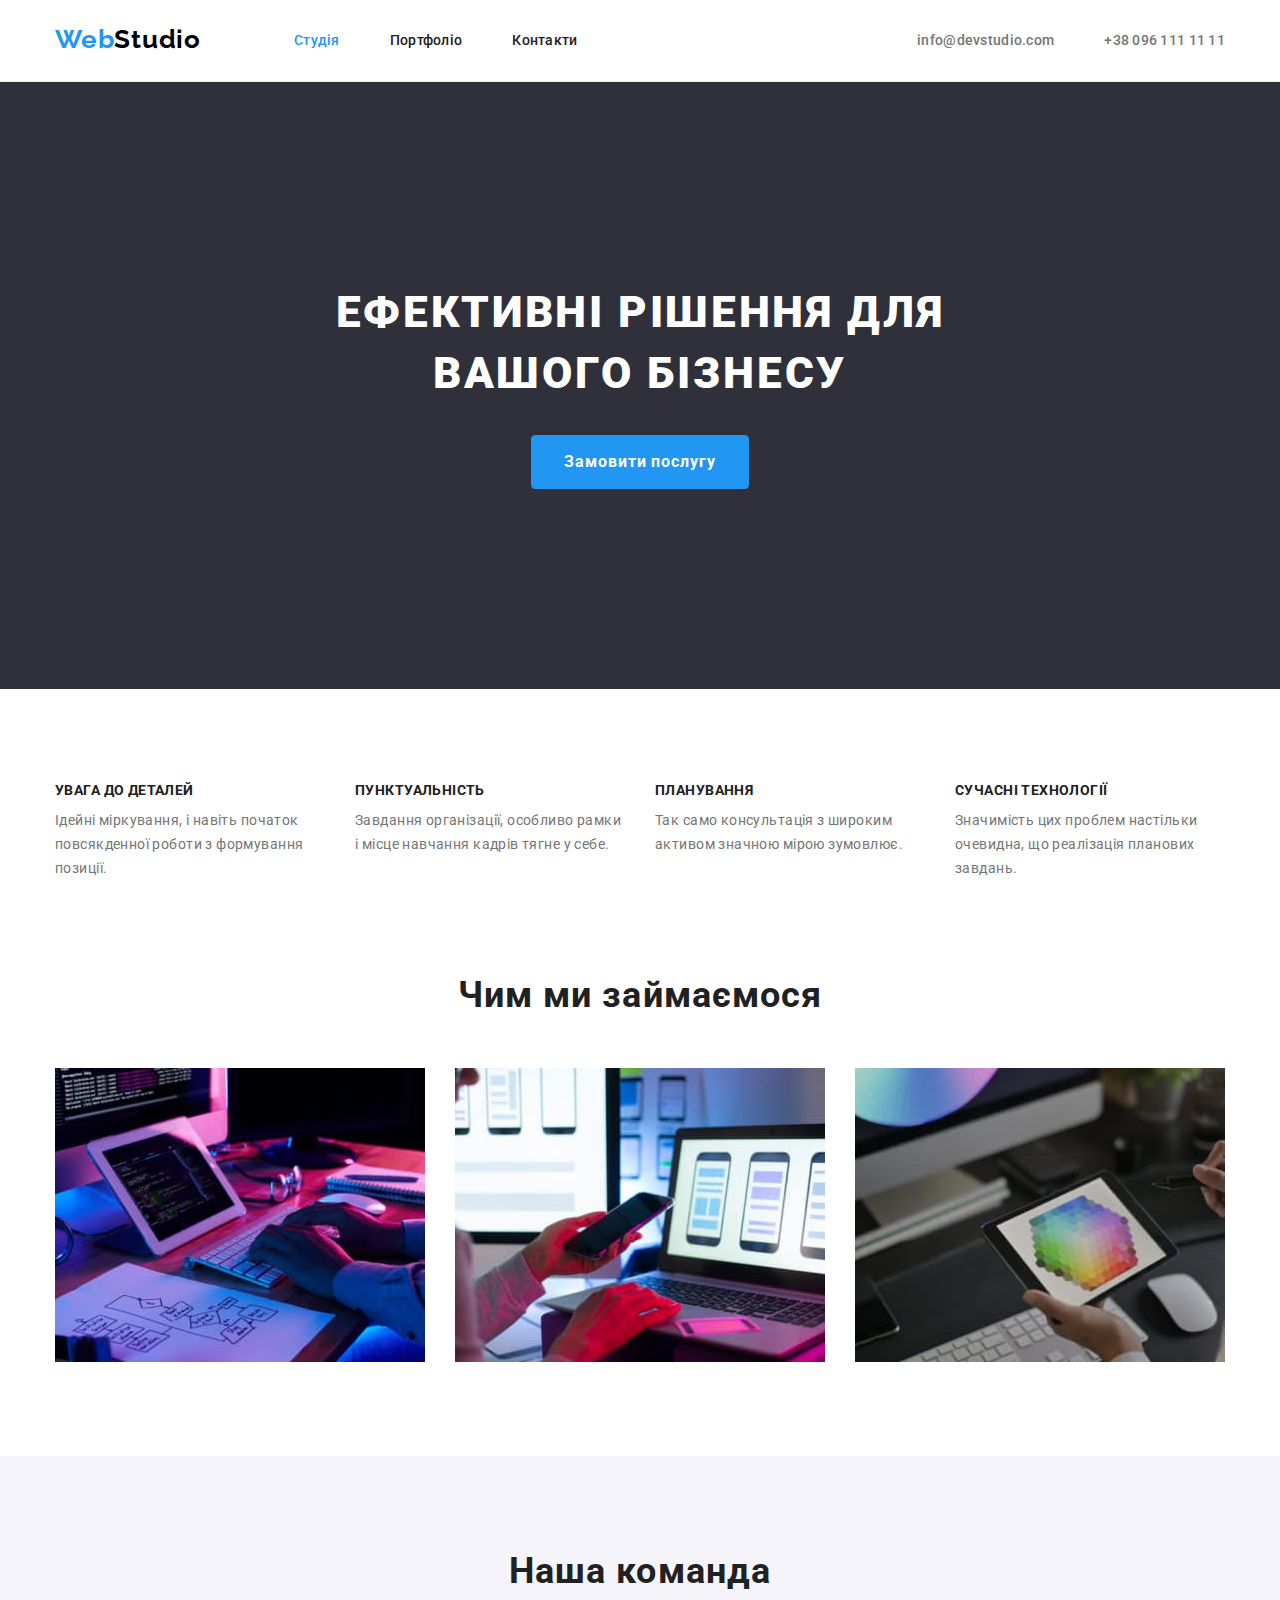
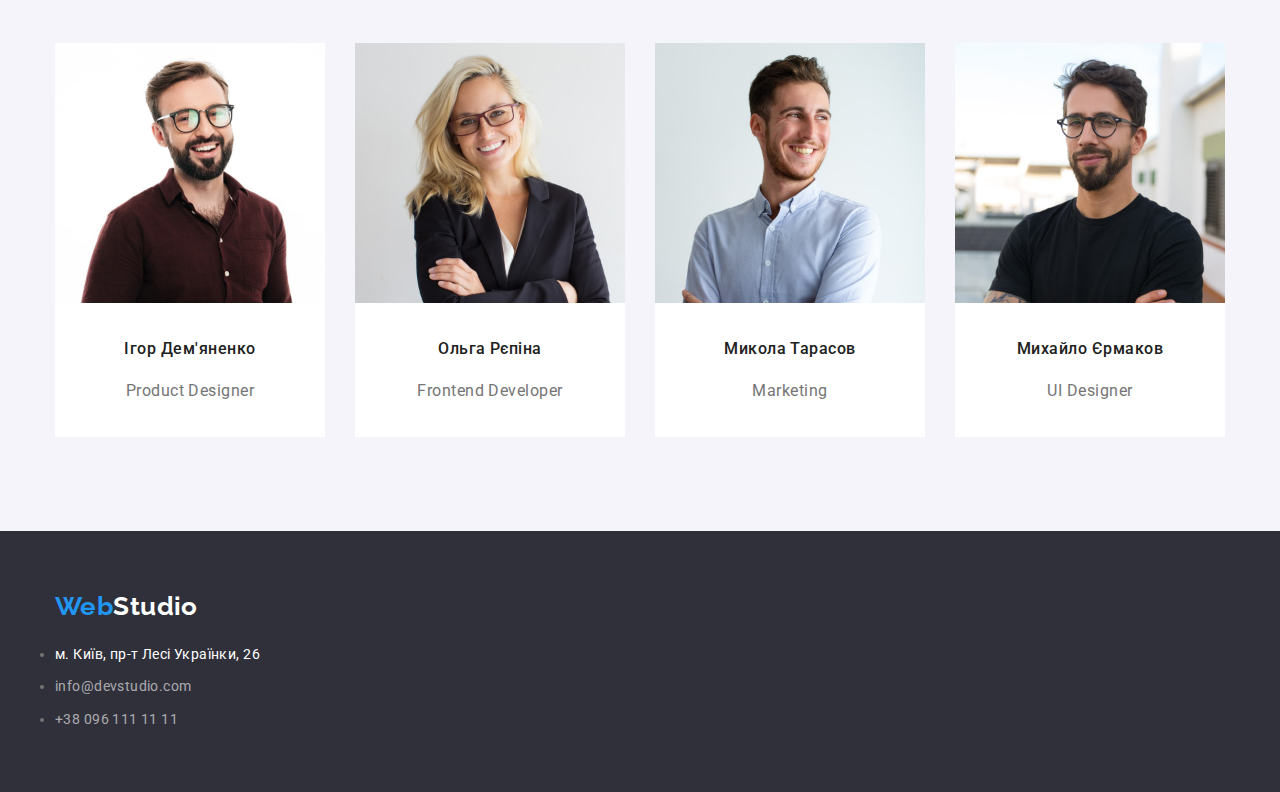
==== commit 6d63ae80: "Uppdating according to Alonas comment" ====
--- a/index.html
+++ b/index.html
@@ -63,7 +63,7 @@
         </div>
       </section>
       <!--Особливості-->
-      <section class="section">
+      <section class="section feature">
         <div class="container">
           <!-- <h2 class="title-second">Особливості</h2> -->
           <ul class="feature list">
@@ -125,8 +125,9 @@
                 alt="Фото Ігора Дем'яненка Продакшн Дизайнера"
                 width="270"
               />
-              <h3 class="team-item-title">Ігор Дем'яненко</h3>
-              <p class="team-item-disc">Product Designer</p>
+              <div class="team-text-wrap"><h3 class="team-item-title">Ігор Дем'яненко</h3>
+              <p class="team-item-disc">Product Designer</p><div>
+              
             </li>
 
             <li class="team-item">
@@ -135,8 +136,10 @@
                 alt="Фото Ольга Рєпіна Фронтенд Девелопер"
                 width="270"
               />
-              <h3 class="team-item-title">Ольга Рєпіна</h3>
-              <p class="team-item-disc">Frontend Developer</p>
+              <div class="team-text-wrap">
+                <h3 class="team-item-title">Ольга Рєпіна</h3>
+              <p class="team-item-disc">Frontend Developer</p></div>
+              
             </li>
 
             <li class="team-item">
@@ -144,9 +147,9 @@
                 src="./images/team-3.jpg"
                 alt="Фото Микола Тарасов Маркетинг"
                 width="270"
-              />
+              /><div class="team-text-wrap">
               <h3 class="team-item-title">Микола Тарасов</h3>
-              <p class="team-item-disc">Marketing</p>
+              <p class="team-item-disc">Marketing</p></div>
             </li>
 
             <li class="team-item">
@@ -154,9 +157,9 @@
                 src="./images/team-4.jpg"
                 alt="Фото Михайло Єрмаков Дизайнер"
                 width="270"
-              />
+              /><div class="team-text-wrap">
               <h3 class="team-item-title">Михайло Єрмаков</h3>
-              <p class="team-item-disc">UI Designer</p>
+              <p class="team-item-disc">UI Designer</p></div>
             </li>
           </ul>
         </div>
@@ -170,7 +173,7 @@
           ><span class="logo">Web</span>Studio</a
         >
         <address>
-          <ul class="footer-all list">
+          <ul>
             <li>
               <a
                 class="footer-address"
--- a/ccs/style.css
+++ b/ccs/style.css
@@ -10,15 +10,18 @@
   --black-background: #2f303a;
   --accent-background: #2196f3;
 }
+.list {
+  list-style-type: none;
+}
 
 body {
   background-color: var(--prime-white-background);
   color: var(--prime-color);
   font-family: "Roboto", sans-serif;
 }
-
-.list {
-  list-style-type: none;
+header {
+  /* display: flex; */
+  border-bottom: 1px solid #ececec;
 }
 
 h1,
@@ -36,30 +39,28 @@
   margin-right: 0;
   padding: 0;
 }
-
+img {
+  display: block;
+}
 .container {
   width: 1200px;
   padding-left: 15px;
   padding-right: 15px;
+  margin: 0 auto;
   /* background-color: rgb(0, 255, 17); */
 }
 
 .section {
   padding-top: 94px;
   padding-bottom: 94px;
-
-  outline: 2px solid #2196f3;
+  /* outline: 2px solid #2196f3; */
 }
 
 /* Хедер */
 .main-header {
   display: flex;
+  justify-content: center;
   align-items: center;
-  border-bottom: 1px solid #ececec;
-}
-
-.header {
-  display: flex;
 }
 
 .header-logo {
@@ -130,7 +131,7 @@
 
 /* Головна сторинка */
 /* Герой */
-/* .section */
+
 .hero {
   color: var(--logo-whitecolor);
   background-color: var(--black-background);
@@ -140,7 +141,6 @@
 }
 
 .hero-title {
-  display: block;
   max-width: 696px;
   margin-right: auto;
   margin-left: auto;
@@ -172,6 +172,9 @@
 }
 
 /*  Особливості */
+.section.feature {
+  padding-bottom: 0;
+}
 .feature {
   display: flex;
 }
@@ -181,6 +184,7 @@
 }
 
 .feature-title {
+  margin-bottom: 10px;
   color: var(--second-color);
   font-size: 14px;
   font-weight: 700;
@@ -189,6 +193,7 @@
 }
 
 .feature-disc {
+  width: 270px;
   font-size: 14px;
   line-height: 1.7;
   letter-spacing: 0.03em;
@@ -236,7 +241,6 @@
 }
 
 .team-item-title {
-  margin-top: 30px;
   color: var(--second-color);
   font-size: 16px;
   font-weight: 500;
@@ -247,12 +251,15 @@
 
 .team-item-disc {
   margin-top: 10px;
-  margin-bottom: 30px;
   font-size: 16px;
   line-height: 2;
   letter-spacing: 0.03em;
   text-align: center;
 }
+.team-text-wrap {
+  margin-top: 30px;
+  margin-bottom: 30px;
+}
 
 /* Сторинка Портфоліо */
 .filter {
@@ -265,6 +272,13 @@
 }
 
 .button {
+  padding-left: 22px;
+  padding-top: 6px;
+  padding-right: 22px;
+  padding-bottom: 6px;
+  border-radius: 4px;
+  border: 1px solid transparent;
+
   background-color: var(--second-white-background);
   color: var(--second-color);
   cursor: pointer;
@@ -272,10 +286,6 @@
   font-weight: 500;
   line-height: 1.6;
   letter-spacing: 0.03em;
-
-  border-radius: 4px;
-  border: 1px solid transparent;
-  height: 38px;
 }
 
 .button:hover,
@@ -287,14 +297,14 @@
 .portfolio {
   display: flex;
   flex-wrap: wrap;
-  padding-top: 50px;
+  margin-top: 50px;
 }
 
 .portfolio-item {
-  width: calc((100%-30px * 2) / 3);
-
   margin-right: 30px;
   margin-bottom: 30px;
+  width: 370px;
+  /* flex-basis: calc((100%-30px * 2) / 3); */
 }
 
 .portfolio-item:nth-child(3n) {
@@ -307,6 +317,10 @@
 .portfolio-link {
   text-decoration: none;
 }
+.border {
+  border: 1px solid #eeeeee;
+  border-top: 0;
+}
 
 .portfolio-title {
   color: var(--second-color);
@@ -317,12 +331,18 @@
 }
 
 .portfolio-disc {
+  margin-top: 4px;
+
   color: var(--prime-color);
   font-size: 16px;
   line-height: 2;
   letter-spacing: 0.03em;
 }
-
+.portfolio-text-wrap {
+  padding: 20px 24px;
+  border: 1px solid #eeeeee;
+  border-top: none;
+}
 /* Футер */
 .footer {
   padding-top: 60px;
@@ -334,7 +354,7 @@
 }
 
 .footer-logo {
-  /* margin-bottom: 20px; */
+  margin-bottom: 20px;
   text-decoration: none;
   color: var(--logo-whitecolor);
   font-family: "Raleway", sans-serif;
@@ -343,17 +363,17 @@
   line-height: 1.2;
 }
 
-.footer-all {
+.footer-address {
+  display: block;
   margin-top: 20px;
-}
-
-.footer-address {
+
   text-decoration: none;
   color: var(--logo-whitecolor);
   font-style: normal;
 }
 
 .footer-link {
+  display: block;
   margin-top: 9px;
   color: var(--footer-link-color);
   text-decoration: none;
@@ -366,8 +386,8 @@
 .footer-address:focus,
 .header-nav-link:hover,
 .header-nav-link:focus,
-.header-address:hover,
-.header-address:focus {
+.header-address-link:hover,
+.hheader-address-link:focus {
   color: var(--accent-color);
 }
 
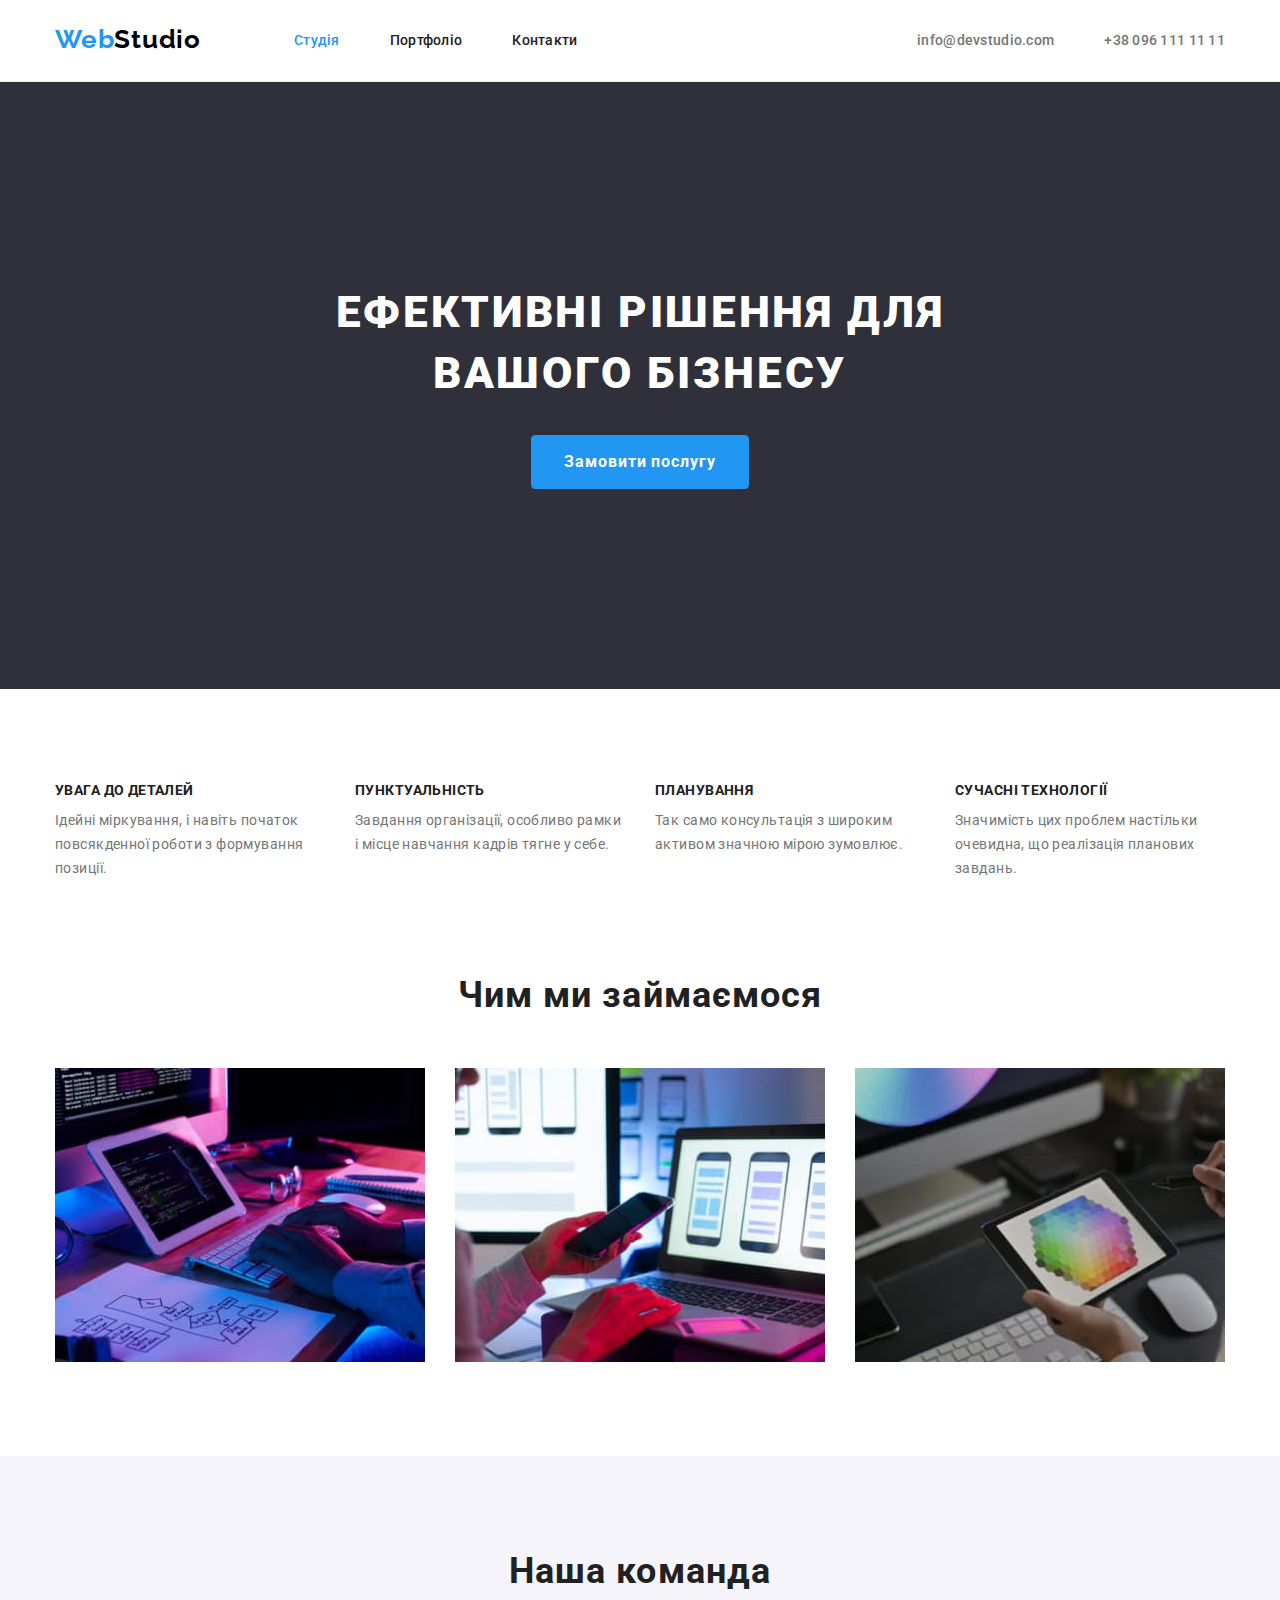
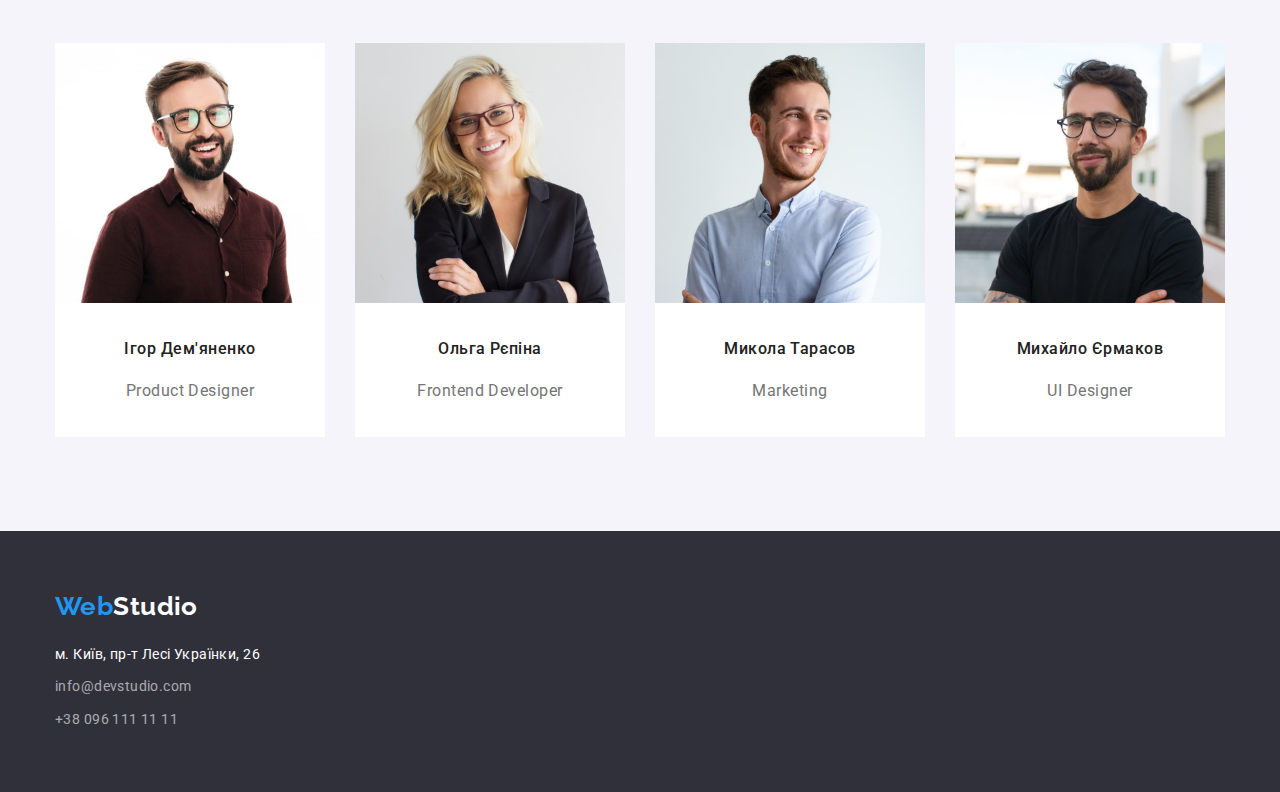
==== commit a7344aa4: "Appdating... once more" ====
--- a/index.html
+++ b/index.html
@@ -184,12 +184,12 @@
                 м. Київ, пр-т Лесі Українки, 26</a
               >
             </li>
-            <li>
+            <li class="footer-link-list">
               <a class="footer-link" href="mailto:info@devstudio.com"
                 >info@devstudio.com</a
               >
             </li>
-            <li>
+            <li class="footer-link-list">
               <a class="footer-link" href="tel:+380961111111"
                 >+38 096 111 11 11</a
               >
--- a/ccs/style.css
+++ b/ccs/style.css
@@ -39,6 +39,9 @@
   margin-right: 0;
   padding: 0;
 }
+li {
+  list-style-type: none;
+}
 img {
   display: block;
 }
@@ -257,8 +260,8 @@
   text-align: center;
 }
 .team-text-wrap {
-  margin-top: 30px;
-  margin-bottom: 30px;
+  padding-top: 30px;
+  padding-bottom: 30px;
 }
 
 /* Сторинка Портфоліо */
@@ -362,19 +365,24 @@
   font-weight: 700;
   line-height: 1.2;
 }
+address {
+  margin-top: 20px;
+}
 
 .footer-address {
   display: block;
-  margin-top: 20px;
+  /* margin-top: 20px; */
 
   text-decoration: none;
   color: var(--logo-whitecolor);
   font-style: normal;
 }
-
+.footer-link-list {
+  margin-top: 9px;
+}
 .footer-link {
   display: block;
-  margin-top: 9px;
+  /* margin-top: 9px; */
   color: var(--footer-link-color);
   text-decoration: none;
   font-style: normal;
